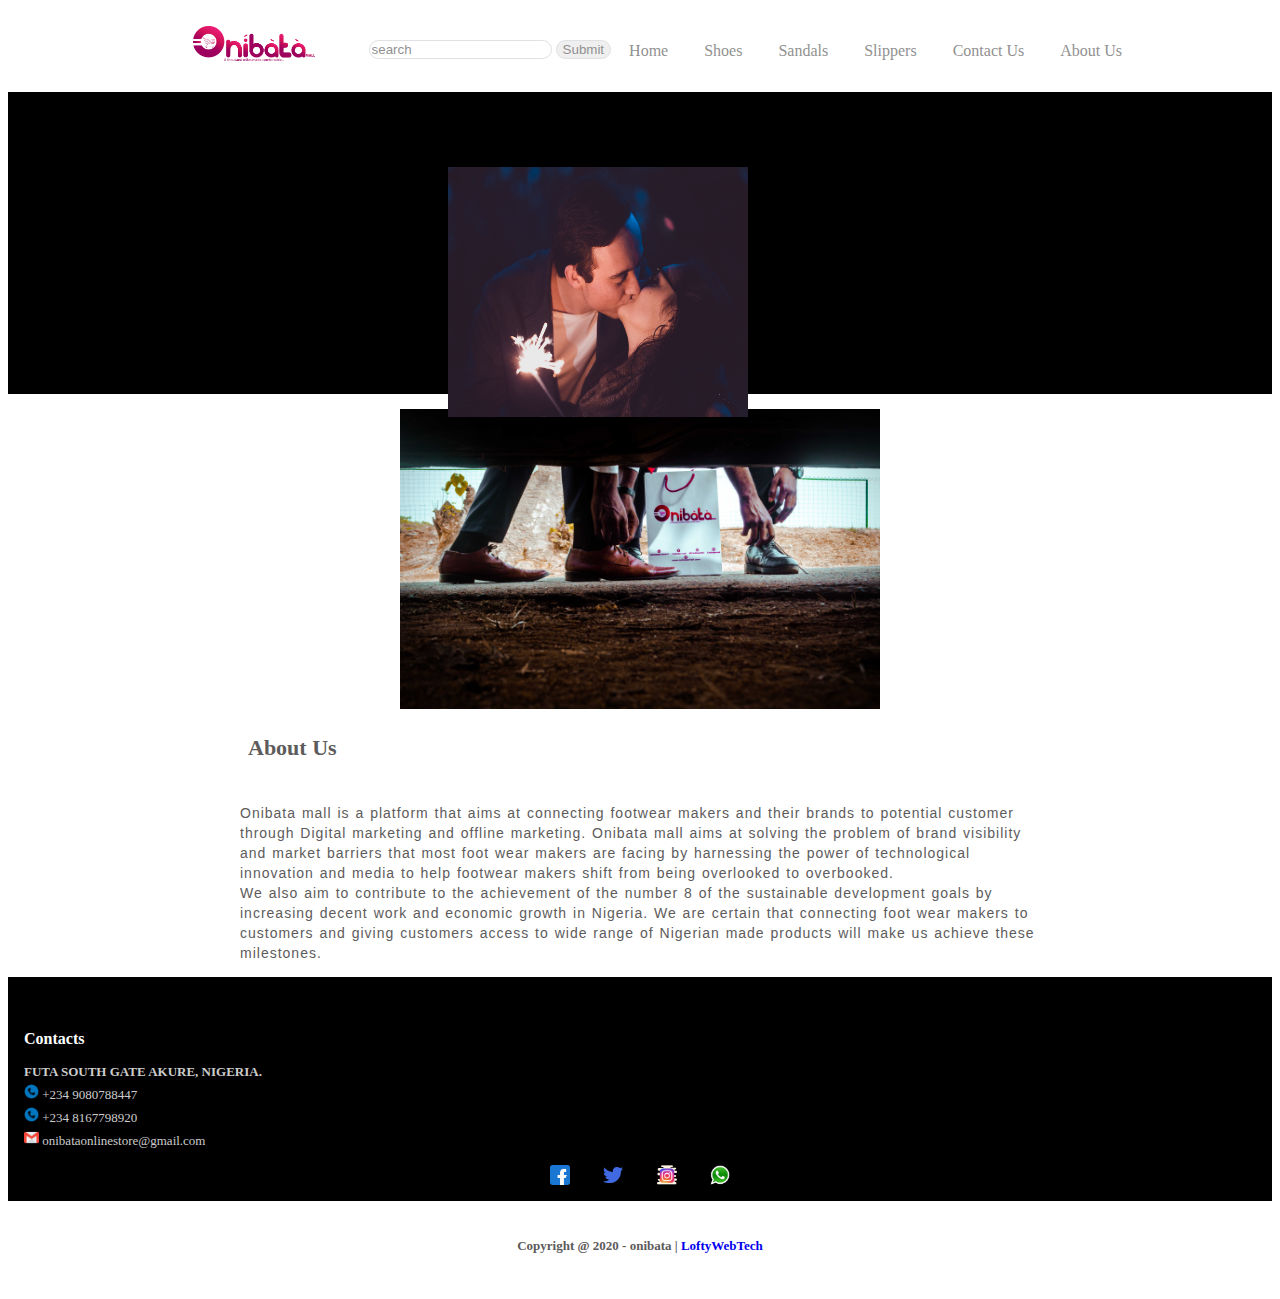
==== public/about.html @ 8e9a10fd "it" ====
<html>
    <head>
        <title>Onibata Mall</title>
        <link rel="stylesheet" href="oni.css">
    </head>

    <body >
        <header>
            
            <div class="site-header">
                <div class = "site-logo">
                    <a href= "home.html">
                        <img src= "logo.oni.png">
                    </a>
                </div>
                <nav class="site-menu">
                    
                    <i class = "search">
                        <!-- <img src= "search box.png"> -->
                        <input type="text" id= "try" value="search">
                        <input type="submit" value="Submit">
                    </i>

                    <ul>
                        <li><a href ="index.html">Home</a></li>
                        <li><a href ="shoes.html">Shoes</a></li>
                        <li><a href ="sandal.html">Sandals</a></li>
                        <li><a href ="slipper.html">Slippers</a></li>
                        <li><a href ="contact.html">Contact Us </a></li>
                        <li><a href ="about.html">About Us</a></li>
                    </ul>
                </nav>
            </div>
            <div class = "toggle-menu">
                
                <span></span>
            
            </div>
            
        </header>
        <div class = "side-menu" id="side-menu">
            <ul>
                <li><a href ="index.html">Home</a></li>
                <li><a href ="shoes.html">Shoes</a></li>
                <li><a href ="sandal.html">Sandals</a></li>
                <li><a href ="slipper.html">Slippers</a></li>
                <li><a href ="contact.html">Contact Us </a></li>
                <li><a href ="about.html">About Us</a></li>
            </ul>
        </div>
        <main>
            <div class = "amination">
                <img src= "andreas-fidler-403605-unsplash.jpg">
            </div>
            <div class = "single-post">
                <article class="post-section">
                    <div class="single-index-thumbnails">
                        <img src="about.jpg" alt="featured image">
                        <h2 class="single-post-tittle">About Us</h2>
                    </div>
                    <div class="entry-content">
                        <p>

                        </p>
                        <p class="MsoNormal">
                            <span>
                                Onibata mall is a platform that aims at connecting footwear makers and 
                                their brands to potential customer through Digital marketing and offline
                                marketing. Onibata mall aims at solving the problem of brand 
                                visibility and market barriers that most foot wear makers are facing 
                                by harnessing the power of technological innovation and media to help  
                                footwear makers shift from being overlooked to overbooked.
                                <br>
                                We also aim to contribute to the achievement of the number 8 of the 
                                sustainable development goals by increasing decent work and economic 
                                growth in Nigeria. We are certain that connecting foot wear makers to 
                                customers and giving customers access to wide range of Nigerian made 
                                products will make us achieve these milestones.
                                <br>
                            </span>
                        </p>
                    </div>
                </article>
            </div>
        </main>
        <footer>
            <div class= "footer-items">
                <div class= "footer-site-contact">
                    <h6>Contacts</h6>
                    <p>
                        <span>
                            <b>FUTA SOUTH GATE AKURE, NIGERIA.</b>
                        </span>
                        <span>
                            <i class = "fas fa-phone">
                                <img src= "phone call icon.png">
                            </i>
                            +234 9080788447
                        </span>
                        <span>
                            <i class = "fas fa-phone">
                                <img src= "phone call icon.png">
                            </i>
                             +234 8167798920
                        </span>
                        <span>
                            <i class = "fas fa-envelope">
                                <img src= "gmail.png">
                            </i>
                            onibataonlinestore@gmail.com
                        </span>
                    </p>
                </div>
                <div class= social-icons>
                    <a href="https://www.facebook.com/Onibata-Mall-101977884694791/">
                         <i class = "fas fa-facebook-f">
                             <img src= "facebook.png">
                         </i>
                    </a>
                    <a href ="https://twitter.com/OniBataNG?s=08">
                        <i class = "fas fa-twitter">
                            <img src = "twitter icon.png">
                        </i>
                    </a>
                    <a href = "https://www.instagram.com/invites/contact/?i=mwm4wzxt1tsp&utm_content=dp4zu37">
                         <i class = "fas fa-instagram">
                            <img src = "instagram icon.png">
                         </i>
                    </a>
                    <a href ="https://wa.me/2349080788447?text=Hi%20Onibata%20mall!%F0%9F%91%9E%F0%9F%91%A1%F0%9F%91%9E.My%20name%20is..and%20my%20occupation%20is%20.">
                        <i class = "fas fa-whatsapp">
                            <img src = "whatsapp icon.png">
                        </i>                    
                    </a>
                </div>
            </div>
            <div class= "footer-credits">
                <span>
                    Copyright @ 2020 - onibata | 
                    <a href= "https://www.loftywebtech.com.ng/">LoftyWebTech</a>
                </span>
            </div>
        </footer>
    </body>
    <script src= "oni.js"></script>
</html>
---- public/oni.css ----
header {
    
    max-width: 1000px; 
    margin: 0px auto;
    padding: unset;
    width: unset;
    height: unset;
} 

.site-header {
    display: flex;
    justify-content: space-between;
    align-items: center; 
    height: 70px;
}
.site-logo img {
	height: 35px;
	font-weight: 600;
}
.site-logo {
	display: block;
	margin: auto;
	position: relative;
}


 ul {
    list-style-type: none;
    margin: 0;
    padding: 0;
}

/* li {
    float: right;
    text-align: center;
    position: relative;
}
.search input{
    float: right;
    text-align: center;
} */

 li a {
    display: block;
    padding: 8px;
    text-decoration: none;
    color: black;
}
.search input {
    border: 1px solid #dfe1e5;
    border-radius: 50px;
    position: relative;
    top: 45%;
    margin: auto;
	color: #919191;
    cursor: pointer;
    font-weight: 400; 
} 

.site-menu {
    display: flex;
    height: 70px;
    justify-content: space-between;
}
 .site-menu ul {
    display: flex;
} 
header nav ul li {
    font-size: 16px;
    font-weight: 400;
}
header nav ul li a {
    display: flex;
    align-items: center;
    margin: 0px 10px;
    height: 70px;
    color: #919191;
    text-transform: capitalize;
}

.toggle-menu {
	width: 23px;
	cursor: pointer;
    z-index: 9999;
    visibility: hidden;
}
.toggle-menu span {
	display: block;
	height: 2px;
	border-radius: 2px;
	width: 100%;
	margin: 4px 0px;
	background: #b3085c;
}
.toggle-menu::before {
	content: "";
	display: block;
	height: 2px;
	border-radius: 2px;
	width: 100%;
	background: #b3085c;
}
.toggle-menu::after {
	content: "";
	display: block;
	height: 2px;
	border-radius: 2px;
	width: 100%;
	background: #b3085c;
}


.side-menu {
    height: 100%;
    width: 30%;
    top: 60px;
    bottom: 0;
    z-index: 1;
    font-size: 30px;
    float: left;
    background-color: #ddd;
    margin-left: 0;
    position: fixed;
    visibility: hidden;
  }
  
  .side-menu ul {
    margin-left: 10px;
  }
  
  .side-menu ul li {
    list-style-type: none;
    height: 40px;
    font-weight: bold;
    margin-top: 10px;
    cursor: pointer;
    border-bottom: 1px solid black;
  }
  .side-menu ul li:hover {
    color: #fff;
  }
  .side-menu ul li ul {
    display: none;
    z-index: 10;
    top: 77px;
  }
  .side-menu ul li:hover ul {
    display: block;
    height: fit-content;
    margin-left: 9.5%;
    padding: 0px 40px 10px 10px;
    position: fixed;
    background: #ececec;
    box-shadow: 1px 1px 4px 1px rgba(0, 0, 0, 0.5);
    color: black;
  }

/* .featured-image img{
    width: 100px;
    height: 100px;
} */
.amination{
    border: 1px solid black;
    background-color: black;
    height:300px;
}
.amination img{
    display: flex;
    justify-content: center;
    align-items: center;
    text-align: center;
    position: absolute;
    left: 35%;
    top: 18.5%;
    height: 250px;
    width: 300px;
}

/* .index-page .product-wrapper {
	max-width: 800px;
} */
.index-page .product-wrapper .items {
	width: calc(24% - 10px);
	max-width: unset;
}
	/* .product-page .products-items {
		display: flex;
	}
	.product-page .content {
		margin-top: 0px;
		margin-left: 15px;
    } */
    
.index-page {
    align-items: flex-start;
    margin: 15px auto 0px auto;
    padding: 0px 15px;
    max-width: 800px;
}
.index-page .title {
    margin-bottom: 15px;
}
.index-page .title h3 {
    display: inline-block;
    padding: 8px;
    background: #fff;
    color: #5d5b5b;
    text-transform: uppercase;
    font-size: 14px;
    font-weight: 600;
    box-shadow: 0px 0px 10px -5px #5d5b5b;
}
.index-page .product-wrapper {
    display: flex;
    flex-wrap:  wrap;
    justify-content: space-between;
    /* width: 650px; */
    margin: 0px auto;
}
.index-page .product-wrapper .items {
    /*  */
    margin-bottom: 15px;
    background: #fff;
    padding-bottom: 8px;
    box-shadow: 0px 0px 10px -3px #ccc;
    overflow: hidden;
}
.product-wrapper .featured-image, .related-products .featured-image {
    display: flex;
    justify-content: center;
    align-items: center;
    height: 140px;
    padding: 8px;
    overflow: hidden;
}
.index-page .product-wrapper .items a {
    display: block;
    -webkit-tap-highlight-color: transparent;
    text-decoration: none;
}
.index-page .product-wrapper .items a:active, .index-page .product-wrapper .items a:active, .index-page .product-wrapper .items a::selection {
    background: transparent;
}
.index-page .product-wrapper .items  img {
    display: flex;
    width: 100%;
    height: auto;
    z-index: 100;
    transition: all 0.4s ease-in-out;
}
.index-page .product-wrapper .items:hover img {
    transform: scale(1.2);
}
.index-page .product-wrapper .items .info {
    background: #f2f2f2;
    padding: 2px;
}
.index-page .product-wrapper .items .info span {
    display: block;
    text-align: center;
    color: #222;
    font-weight: 400;
    word-spacing: 1px;
}
.index-page .product-wrapper .items .info span:first-child {
    text-transform: capitalize;
    font-size: 13px;
}
.index-page .product-wrapper .items .info span:last-child {
    text-transform: capitalize;
    font-size: 13px;
    font-weight: 600;
}

.single-post {
    align-items: flex-start;
    margin: 15px auto 0px auto;
    padding: 0px 15px;
    max-width: 800px;
}
.single-index-thumbnails {
    margin-bottom: 15px;
}

.single-index-thumbnails img{
    height: 300px;
    width: 480px;
    display: flex;
    justify-content: center;
    margin: 15px auto 0px auto;
}

.single-index-thumbnails h2{
    display: inline-block;
    padding: 8px;
    background: #fff;
    color: #5d5b5b;
    font-size: 22px;
    font-weight: bold;
}

.MsoNormal{
font-size: 12.0pt;
}

.single-post p {
    color: #5d5b5b;
    font-size: 14px;
    font-weight: 400;
    word-spacing: 1px;
    letter-spacing: 1px;
    line-height: 20px;
    font-family: sans-serif;
}

.fa-envelope img{
    width: 15px;
    height: 15px;
}
.fa-phone img{
    width: 15px;
    height: 15px;
}
.fa-facebook-f img{
    width: 20px;
    height: 20px;
    
}
.fa-twitter img{
    width: 20px;
    height: 20px;
    
}
.fa-instagram img{
    width: 20px;
    height: 20px;
    
}
.fa-whatsapp img{
    width: 20px;
    height: 20px;
}
.footer-items {
    background-color: black;
    border: 1px solid black;
    padding: 15px;
    width: auto;
    margin: 0px auto;
    /* display: flex; */
    flex-wrap: wrap;
    align-items: center;
    justify-content: center;
}
.footer-site-contact {
    color: #fff;
    margin-bottom: 15px;
}
.footer-site-contact h6 {
    font-size: 16px;
    font-weight: 600;
    margin-bottom: 8px;
}
.footer-site-contact span {
    display: block;
    color: #ccc;
    font-size: 13px;
    margin-bottom: 4px;
}
.footer-site-contact span b {
    font-size: 13px;
}
.footer-credits {
    display: flex;
    justify-content: center;
    align-items: center;
    text-align: center;
    height: 60px;
    background: #fff;
    padding: 15px;
    color: #5d5b5b;
    font-size: 13px;
    font-weight: 600;
}
.footer-credits a{
    text-decoration: none;
}
.social-icons {
    display: flex;
    flex-wrap: wrap;
    justify-content: space-between;
    width: 100%;
    max-width: 180px;
    margin: 0px auto;
}
.social-icons a {
    display: block;
}

@media (max-width: 980px) {

    .site-logo {
        display: block;
        margin: unset;
        position: relative;
        top: -6px;
    }

    header nav {
        visibility: hidden;
    }

    .toggle-menu {
        visibility: visible;
        position: absolute;
        left: 90%;
        top: 2%;
    }

    .amination img{
        position: absolute;
        left: 32%;
        top: 6%;
    }

    .index-page .title h3 {
        font-size: 27px;
        font-weight: bold;
    }
    
    .index-page .product-wrapper {
		display: flex;
	}
	.index-page .product-wrapper .items {
        width: calc(50% - 7.5px);
        margin: 0px auto 15px auto;
        width: 370;
    
    }
    .index-page .product-wrapper .items .info span:first-child {
        text-transform: capitalize;
        font-size: 27px;
        font-weight: bold;
    }
    .index-page .product-wrapper .items .info span:last-child {
        text-transform: capitalize;
        font-size: 25px;
        font-weight: bolder;
    }

    .product-wrapper .featured-image, .related-products .featured-image  {
        height: 450px;
        justify-content: space-between;
    }

    .single-index-thumbnails img{
        height: 500px;
        width: 800px;
    }

    .footer-site-contact h6 {
        font-size: 25px;
        font-weight: 600;
    }

    .footer-site-contact span {
        font-size: 22px;
        font-weight: 600;
    } 

    .footer-site-contact span b {
        font-size: 22px;
        font-weight: 600;
    }

    .social-icons{
        width: 100%;
        max-width: 200px;
    }

    .social-icons a{
        margin-left: 10px;
    }
    
    .fa-facebook-f img{
        width: 40px;
        height: 40px;
        
    }
    .fa-twitter img{
        width: 40px;
        height: 40px;
        
    }
    .fa-instagram img{
        width: 40px;
        height: 40px;
        
    }
    .fa-whatsapp img{
        width: 40px;
        height: 40px;
    }
    .fa-envelope img{
        width: 40px;
        height: 40px;
    }
    .fa-phone img{
        width: 40px;
        height: 40px;
    }
  }
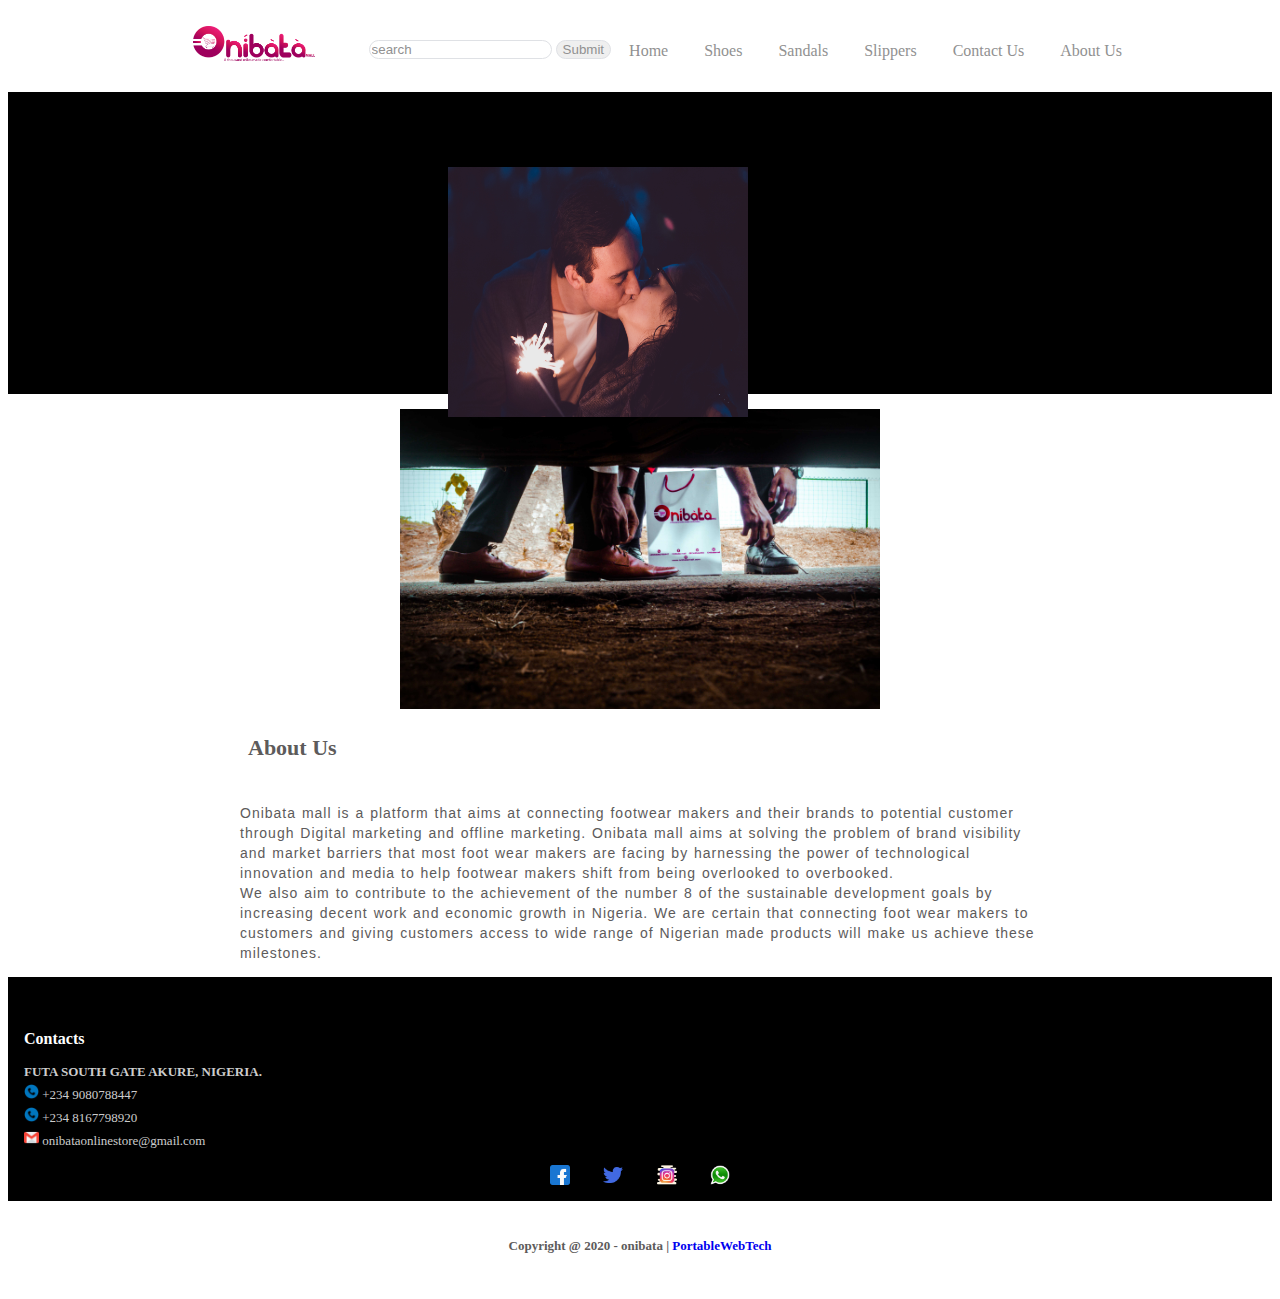
==== commit 0b4dea3f: "it" ====
--- a/public/about.html
+++ b/public/about.html
@@ -137,7 +137,7 @@
             <div class= "footer-credits">
                 <span>
                     Copyright @ 2020 - onibata | 
-                    <a href= "https://www.loftywebtech.com.ng/">LoftyWebTech</a>
+                    <a href=#>PortableWebTech</a>
                 </span>
             </div>
         </footer>
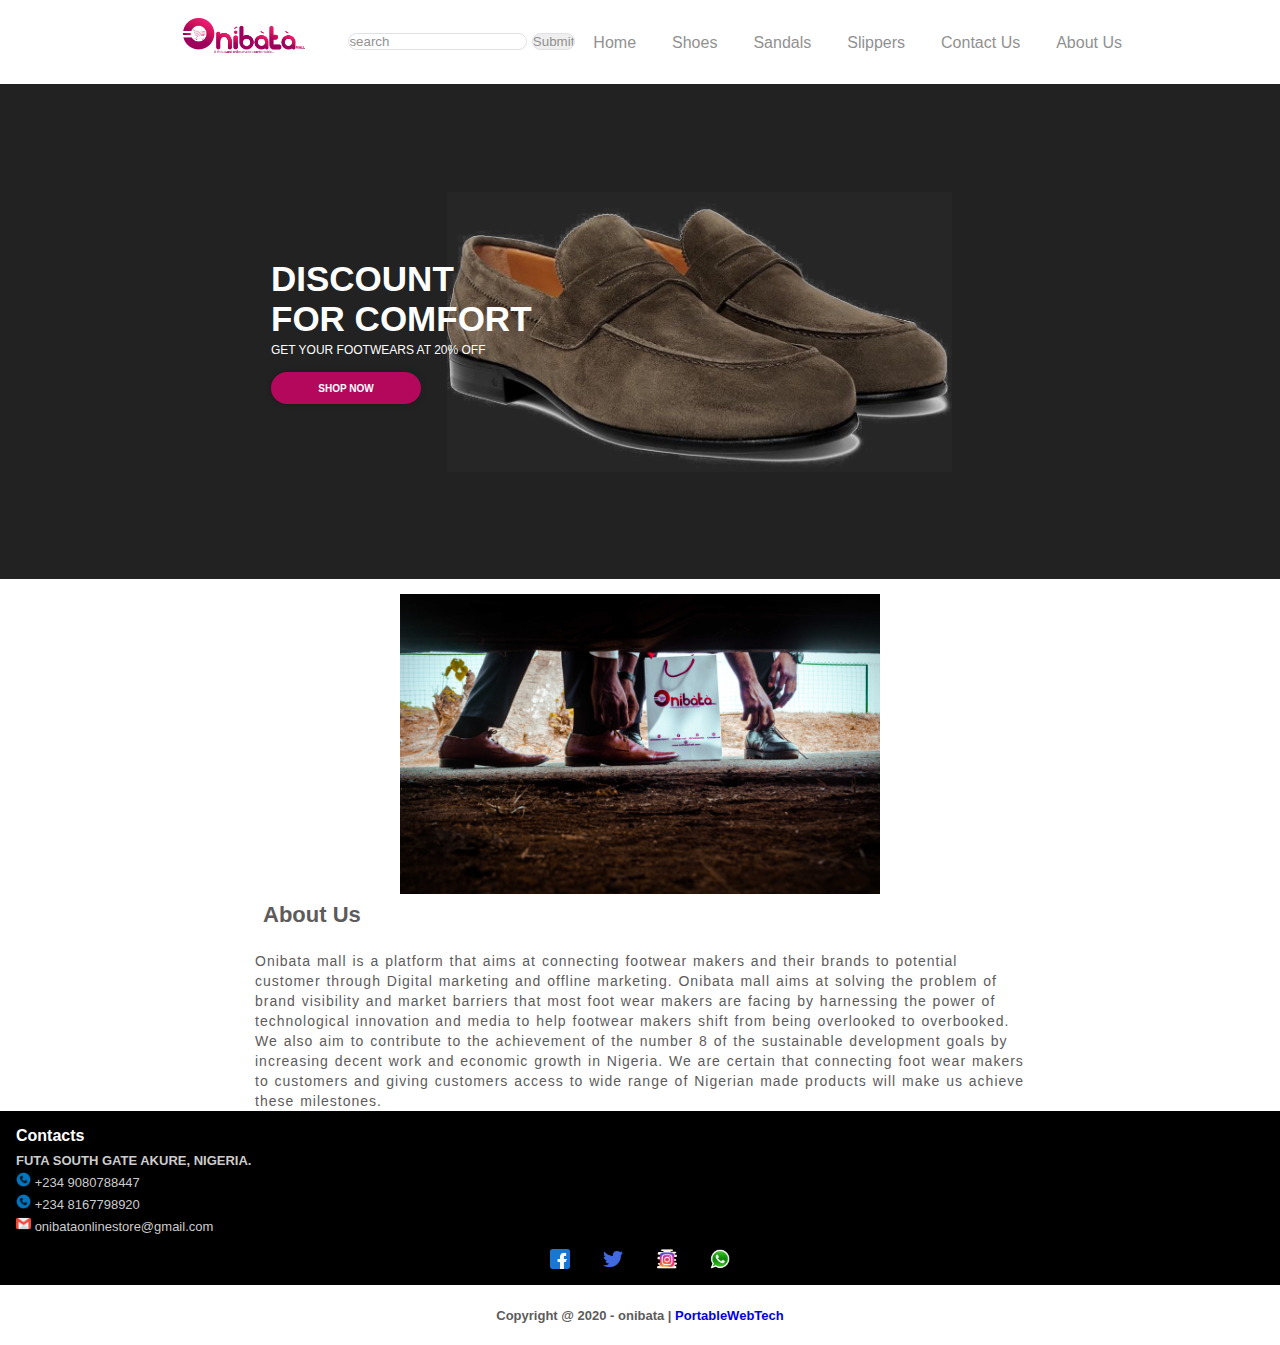
==== commit 9a11edcb: "modify" ====
--- a/public/about.html
+++ b/public/about.html
@@ -9,7 +9,7 @@
             
             <div class="site-header">
                 <div class = "site-logo">
-                    <a href= "home.html">
+                    <a href= "index.html">
                         <img src= "logo.oni.png">
                     </a>
                 </div>
@@ -48,10 +48,48 @@
                 <li><a href ="about.html">About Us</a></li>
             </ul>
         </div>
-        <main>
-            <div class = "amination">
-                <img src= "andreas-fidler-403605-unsplash.jpg">
-            </div>
+        <main class = "hide-toggle-menu">
+            <div class="slide-show-container">
+				<div class="slide-show slide-1" style="display: none;">
+					<img class="slide-img-background" src="animi pics/slide 1/slide-background.png" alt="banner">
+					<div class="slide-product">
+                        <img src="animi pics/slide 1/slide-shoe1.png" alt="slides">
+                    </div>
+					<div class="info">
+						<span>DISCOUNT<br>FOR COMFORT</span>
+						<span>Get your footwears at 20% off</span>
+						<a href="#">shop now</a>
+					</div>
+				</div>
+
+				<div class="slide-show slide-2" style="display: none;">
+					<img class="slide-img-background" src="animi pics/slide 2/slide-background2.jpg" alt="banner">
+					<div class="slide-product">
+                        <img src="animi pics/slide 2/slide-shoe2.png" alt="slides">
+                    </div>
+					<div class="info">
+						<span>BESPOKE<br>FOOTWEARS</span>
+						<span>Your feet deserves the best</span>
+						<a href="#">shop now</a>
+					</div>
+				</div>
+
+				<div class="slide-show slide-3" style="display: none;">
+					<img class="slide-img-background" src="animi pics/slide 3/slide-background3.png" alt="banner">
+					<div class="slide-product">
+                        <img src="animi pics/slide 3/slide-shoe3.png" alt="slides">
+                    </div>
+					<div class="info">
+						<span>LOOK<br>DIFFERENT</span>
+						<span>The confidence you need to walk the world</span>
+						<a href="#">shop now</a>
+					</div>
+				</div>
+
+				<div class="slide-show slide-4" style="display: flex;">
+					<img class="slide-img-background" src="animi pics/slide 4/slide-background4.jpg" alt="banner">
+				</div>
+			</div>
             <div class = "single-post">
                 <article class="post-section">
                     <div class="single-index-thumbnails">
--- a/public/oni.css
+++ b/public/oni.css
@@ -1,3 +1,22 @@
+* {
+	padding: 0px;
+	margin: 0px;
+	list-style: none;
+	text-decoration: none;
+	font-family: sans-serif;
+}
+
+html {
+	box-sizing: border-box;
+}
+*, *::before, *::after {
+	box-sizing: inherit;
+}
+body {
+	background: #fff;
+	max-width: 100%;
+}
+
 header {
     
     max-width: 1000px; 
@@ -7,6 +26,8 @@
     height: unset;
 } 
 
+
+
 .site-header {
     display: flex;
     justify-content: space-between;
@@ -24,23 +45,13 @@
 }
 
 
- ul {
+ul {
     list-style-type: none;
     margin: 0;
     padding: 0;
 }
 
-/* li {
-    float: right;
-    text-align: center;
-    position: relative;
-}
-.search input{
-    float: right;
-    text-align: center;
-} */
-
- li a {
+li a {
     display: block;
     padding: 8px;
     text-decoration: none;
@@ -62,12 +73,14 @@
     height: 70px;
     justify-content: space-between;
 }
- .site-menu ul {
+.site-menu ul {
     display: flex;
 } 
 header nav ul li {
     font-size: 16px;
     font-weight: 400;
+    position: relative;
+    top: 12%;
 }
 header nav ul li a {
     display: flex;
@@ -124,27 +137,27 @@
     visibility: hidden;
   }
   
-  .side-menu ul {
+.side-menu ul {
     margin-left: 10px;
-  }
+}
   
-  .side-menu ul li {
+.side-menu ul li {
     list-style-type: none;
     height: 40px;
     font-weight: bold;
     margin-top: 10px;
     cursor: pointer;
     border-bottom: 1px solid black;
-  }
-  .side-menu ul li:hover {
+}
+.side-menu ul li:hover {
     color: #fff;
-  }
-  .side-menu ul li ul {
+}
+.side-menu ul li ul {
     display: none;
     z-index: 10;
     top: 77px;
-  }
-  .side-menu ul li:hover ul {
+}
+.side-menu ul li:hover ul {
     display: block;
     height: fit-content;
     margin-left: 9.5%;
@@ -153,43 +166,167 @@
     background: #ececec;
     box-shadow: 1px 1px 4px 1px rgba(0, 0, 0, 0.5);
     color: black;
+}
+
+.slide-show-container {
+    background: #222;
+}
+
+.slide-show {
+    display: flex;
+    align-items: center;
+    justify-content: center;
+    background-repeat: no-repeat;
+    background-size: cover; 
+    position: relative;
+    width: 100%;
+    height: 495px;
+    overflow: hidden;
+}
+.slide-show {
+    animation: fade 10s ease-in;
+}
+
+@keyframes fade {
+    0% {
+        opacity: 0.5;
+    } 
+    30% {
+        opacity: 1;
+    }
+    100% {
+        opacity: 1;
+    }
   }
 
-/* .featured-image img{
-    width: 100px;
-    height: 100px;
-} */
-.amination{
-    border: 1px solid black;
-    background-color: black;
-    height:300px;
-}
-.amination img{
+.slide-img-background {
+    position: absolute;
+    top: 0px;
+    left: 0px;
+    width: 100%;
+    height: 100%;
+    z-index: -100;
+}
+
+.slide-show .slide-product {
+    display: flex;
+    justify-content: flex-end;
+    align-items: center;
+    width: 100%;
+    height: 100%;
+}
+
+.slide-show .slide-product img {
+    display: block;
+    max-height: 380px;
+    transform: scale(0.8);
+    margin-right: 15px;
+    position: absolute;
+    left: 50%;
+    animation: rotateImg 5s ease-in-out;
+}
+
+.slide-1 .slide-product img {
+    display: block;
+    max-height: 350px;
+    transform: scale(0.8);
+    margin-right: 15px;
+    position: absolute;
+    left: 30%;
+    animation: rotateImg 5s ease-in-out;
+}
+
+@keyframes rotateImg {
+	0% {
+		transform: scale(0.4);
+		opacity: 0;
+	}
+	60% {
+		transform: scale(0.4);
+		opacity: 0;
+	}
+
+	80% {
+		transform: scale(0.8);
+		opacity: 1;
+	}
+	100% {
+		transform: scale(0.8);
+		opacity: 1;
+	}
+}
+
+.slide-show .info {
     display: flex;
     justify-content: center;
+    flex-flow: column;
+    position: absolute;
+    height: 100%;
+    top: 0px;
+    left: 20%;
+    width: 100%;
+    padding: 0px 15px;
+    animation: rotateText 5s ease-in-out;
+}
+
+@keyframes rotateText {
+	0% {
+		transform: rotatey(90deg);
+		opacity: 0.1;
+	}
+	30% {
+		transform: rotatey(90deg);
+		opacity: 0.1;
+	}
+
+	60% {
+		transform: rotatey(0deg);
+		opacity: 1;
+	}
+	100% {
+		transform: rotatey(0deg);
+		opacity: 1;
+	}
+}
+
+.slide-show .info span {
+    color: #fff;
+    font-size: 12px;
+    text-transform: uppercase;
+}
+
+.slide-show .info span:first-child {
+    font-size: 35px;
+    margin-bottom: 4px;
+    font-weight: 600;
+}
+
+.slide-show .info a {
+    display: flex;
     align-items: center;
+    justify-content: center;
+    background: #b3085c;
+    color: #fff;
+    margin-top: 15px;
+    font-size: 10px;
+    width: 150px;
+    font-weight: 600;
+    padding: 0px 20px;
+    height: 32px;
+    border-radius: 35px;
+    text-transform: uppercase;
     text-align: center;
-    position: absolute;
-    left: 35%;
-    top: 18.5%;
-    height: 250px;
-    width: 300px;
-}
-
-/* .index-page .product-wrapper {
+    box-shadow: 0px 0px 10px -5px #000;
+    text-decoration: none;
+}
+
+ /* .index-page .product-wrapper {
 	max-width: 800px;
-} */
+}  */
 .index-page .product-wrapper .items {
 	width: calc(24% - 10px);
 	max-width: unset;
 }
-	/* .product-page .products-items {
-		display: flex;
-	}
-	.product-page .content {
-		margin-top: 0px;
-		margin-left: 15px;
-    } */
     
 .index-page {
     align-items: flex-start;
@@ -214,11 +351,9 @@
     display: flex;
     flex-wrap:  wrap;
     justify-content: space-between;
-    /* width: 650px; */
     margin: 0px auto;
 }
 .index-page .product-wrapper .items {
-    /*  */
     margin-bottom: 15px;
     background: #fff;
     padding-bottom: 8px;
@@ -346,7 +481,6 @@
     padding: 15px;
     width: auto;
     margin: 0px auto;
-    /* display: flex; */
     flex-wrap: wrap;
     align-items: center;
     justify-content: center;
@@ -403,6 +537,16 @@
         margin: unset;
         position: relative;
         top: -6px;
+        left: 30px;
+    }
+
+    .site-logo img {
+        height: 79px;
+        font-weight: 600;
+    }
+
+    .site-header {
+        height: 150px;
     }
 
     header nav {
@@ -413,27 +557,64 @@
         visibility: visible;
         position: absolute;
         left: 90%;
-        top: 2%;
-    }
-
-    .amination img{
+        top: 3.5%;
+    }
+
+    .slide-1 .slide-product img {
         position: absolute;
-        left: 32%;
-        top: 6%;
+        max-height: 450px;
+        left: 15%;
+    }
+    
+    .slide-2 .slide-product img{
+        position: absolute;
+        max-height: 450px;
+        left: 40%;
+    }
+
+    .slide-3 .slide-product img{
+        position: absolute;
+        max-height: 450px;
+        left: 40%;
+    }
+
+    .slide-show .info {
+        position: absolute;
+        top: 0px;
+        left: 2%;
+    }
+    
+    .slide-show .info span {
+        font-size: 28px;
+        font-weight: 500;
+    }
+
+    .slide-show .info span:first-child {
+        font-size: 45px;
+        margin-bottom: 10px;
+        font-weight: 600;
+    }
+    
+    .slide-show .info a {
+        font-size: 25px;
+        width: 320px;
+        height: 70px;
+    }
+
+    .index-page .title {
+        margin-top: 25px;
+        margin-bottom: 22px;
+        padding-left: 26px;
     }
 
     .index-page .title h3 {
         font-size: 27px;
         font-weight: bold;
     }
-    
-    .index-page .product-wrapper {
-		display: flex;
-	}
 	.index-page .product-wrapper .items {
         width: calc(50% - 7.5px);
         margin: 0px auto 15px auto;
-        width: 370;
+        width: 320;
     
     }
     .index-page .product-wrapper .items .info span:first-child {
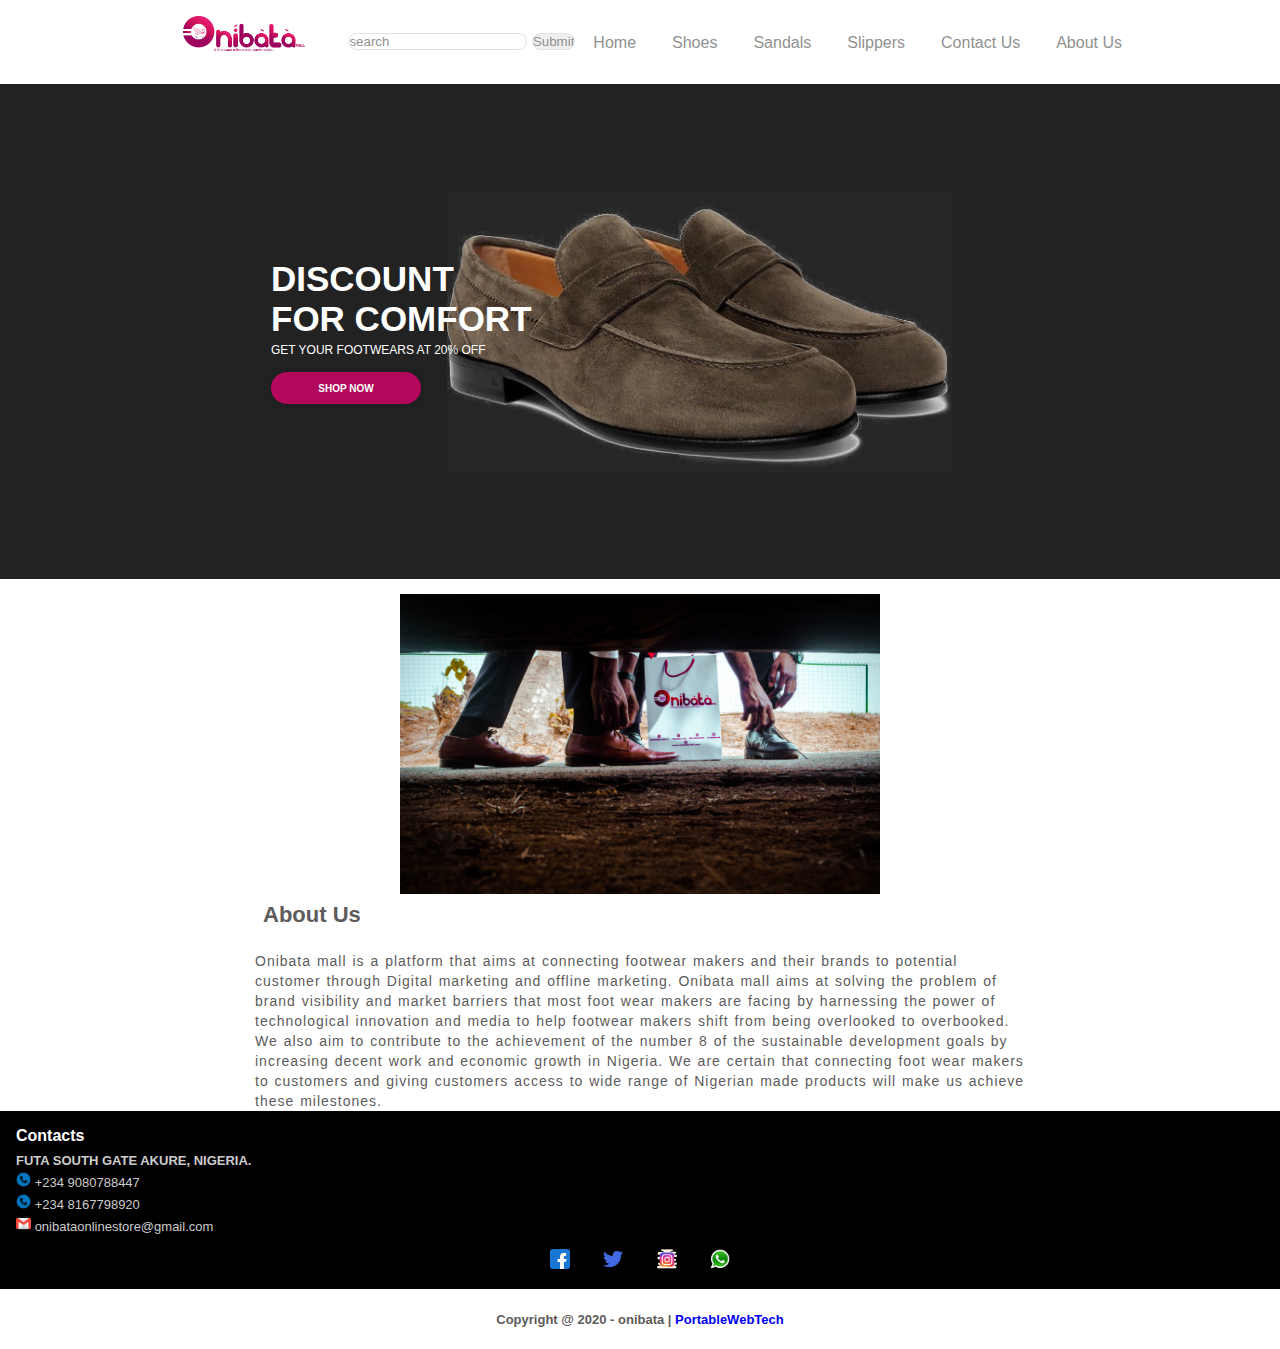
==== commit 534d56e6: "refactored payment slip" ====
--- a/public/about.html
+++ b/public/about.html
@@ -1,5 +1,7 @@
-<html>
+<!DOCTYPE html>
+<html lang="en">
     <head>
+        <meta charset="UTF-8">
         <title>Onibata Mall</title>
         <link rel="stylesheet" href="oni.css">
     </head>
